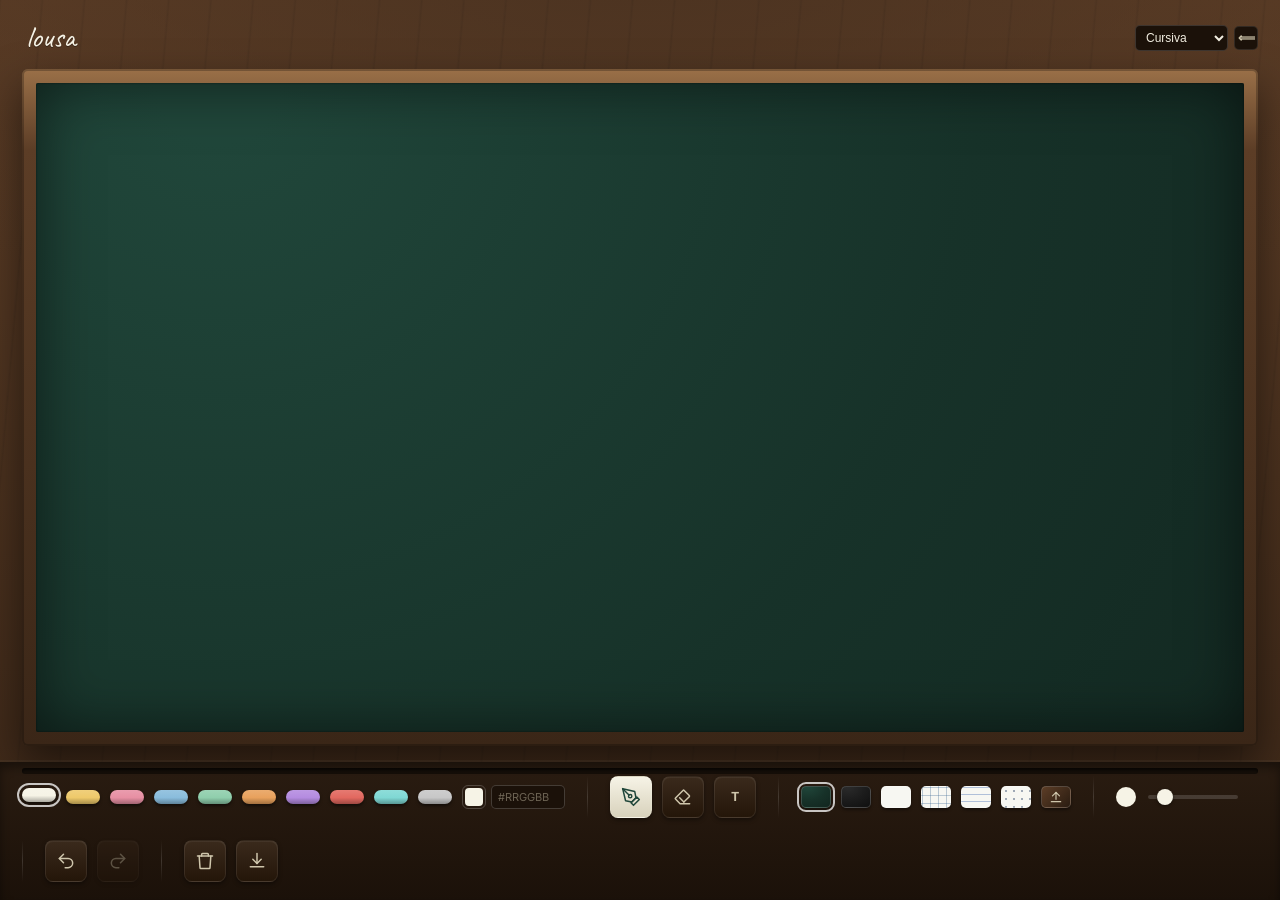
==== lousa-digital/index.html @ 0fb77d77 "Atualização da estrutura do js." ====
<!DOCTYPE html>
<html lang="pt-BR">
<head>
<meta charset="UTF-8">
<meta name="viewport" content="width=device-width, initial-scale=1.0, maximum-scale=1, user-scalable=no">
<title>Lousa Digital</title>
<link rel="preconnect" href="https://fonts.googleapis.com">
<link href="https://fonts.googleapis.com/css2?family=Caveat:wght@500;700&family=Inter:wght@400;500;600&family=Pacifico&family=Architects+Daughter&family=Poppins:wght@500;600&display=swap" rel="stylesheet">
<link rel="stylesheet" href="css/style.css">
</head>
<body>

<div class="frame">
  <div class="label-row">
    <div class="label" id="boardLabel" contenteditable="true" spellcheck="false" title="Clique para renomear a lousa">lousa</div>
    <div class="label-tools">
      <select id="labelFont" title="Fonte do título">
        <option value="'Caveat', cursive">Cursiva</option>
        <option value="'Pacifico', cursive">Assinatura</option>
        <option value="'Architects Daughter', cursive">Manuscrita</option>
        <option value="'Poppins', sans-serif">Moderna</option>
        <option value="Georgia, serif">Clássica</option>
        <option value="'Courier New', monospace">Máquina</option>
      </select>
      <button class="ttbtn" id="labelAlignBtn" title="Alinhamento do título (clique para alternar)">⟸</button>
    </div>
  </div>

  <div class="board-wrap">
    <canvas id="boardBg"></canvas>
    <canvas id="board"></canvas>
    <div id="textLayer"></div>
    <div class="text-toolbar" id="textToolbar">
      <select id="ttFont">
        <option value="'Caveat', cursive">Cursiva</option>
        <option value="'Inter', sans-serif">Moderna</option>
        <option value="Georgia, serif">Clássica</option>
        <option value="'Courier New', monospace">Máquina</option>
      </select>
      <input type="range" id="ttSize" min="14" max="72" value="28" title="Tamanho da letra">
      <button class="ttbtn" id="ttBold" title="Negrito">B</button>
      <button class="ttbtn" id="ttItalic" title="Itálico" style="font-style:italic;">I</button>
      <button class="ttbtn" id="ttUnderline" title="Sublinhado" style="text-decoration:underline;">U</button>
      <button class="ttbtn" id="ttStrike" title="Tachado" style="text-decoration:line-through;">T</button>
      <button class="ttbtn" id="ttAlign" title="Alinhamento (clique para alternar)">⟸</button>
      <div class="tt-sep"></div>
      <button class="tt-color" data-color="#f6f3e6" style="background:#f6f3e6" title="Texto branco"></button>
      <button class="tt-color" data-color="#eec96a" style="background:#eec96a" title="Texto amarelo"></button>
      <button class="tt-color" data-color="#e78fa3" style="background:#e78fa3" title="Texto rosa"></button>
      <button class="tt-color" data-color="#89bcdc" style="background:#89bcdc" title="Texto azul"></button>
      <button class="tt-color" data-color="#8fceac" style="background:#8fceac" title="Texto verde"></button>
      <button class="tt-color" data-color="#e8a15c" style="background:#e8a15c" title="Texto laranja"></button>
      <button class="tt-color" data-color="#b48be0" style="background:#b48be0" title="Texto roxo"></button>
      <button class="tt-color" data-color="#232323" style="background:#232323" title="Texto preto"></button>
      <div class="hex-wrap" title="Cor de texto personalizada (hexadecimal)">
        <input type="color" id="ttColorPicker" class="color-picker-native" value="#f6f3e6" tabindex="-1">
        <input type="text" id="ttColorHex" class="hex-input" placeholder="#RRGGBB" maxlength="7" spellcheck="false">
      </div>
      <div class="tt-sep"></div>
      <button class="tt-bg" data-bg="" title="Sem destaque">∅</button>
      <button class="tt-bg" data-bg="rgba(255,224,90,0.55)" style="background:rgba(255,224,90,0.55)" title="Destaque amarelo"></button>
      <button class="tt-bg" data-bg="rgba(255,255,255,0.32)" style="background:rgba(255,255,255,0.32)" title="Destaque branco"></button>
      <button class="tt-bg" data-bg="rgba(137,188,220,0.4)" style="background:rgba(137,188,220,0.4)" title="Destaque azul"></button>
      <div class="tt-sep"></div>
      <button class="ttbtn trash" id="ttDelete" title="Excluir caixa">✕</button>
    </div>
  </div>

  <div class="tray">
    <div class="tray-groove"></div>

    <div class="group" id="chalkGroup">
      <button class="chalk active" data-color="#f6f3e6" style="--c:#f6f3e6" title="Giz branco"></button>
      <button class="chalk" data-color="#eec96a" style="--c:#eec96a" title="Giz amarelo"></button>
      <button class="chalk" data-color="#e78fa3" style="--c:#e78fa3" title="Giz rosa"></button>
      <button class="chalk" data-color="#89bcdc" style="--c:#89bcdc" title="Giz azul"></button>
      <button class="chalk" data-color="#8fceac" style="--c:#8fceac" title="Giz verde"></button>
      <button class="chalk" data-color="#e8a15c" style="--c:#e8a15c" title="Giz laranja"></button>
      <button class="chalk" data-color="#b48be0" style="--c:#b48be0" title="Giz roxo"></button>
      <button class="chalk" data-color="#e2685f" style="--c:#e2685f" title="Giz vermelho"></button>
      <button class="chalk" data-color="#7fd8d4" style="--c:#7fd8d4" title="Giz ciano"></button>
      <button class="chalk" data-color="#c7c7c7" style="--c:#c7c7c7" title="Giz cinza"></button>
      <div class="hex-wrap" title="Cor personalizada (hexadecimal)">
        <input type="color" id="chalkColorPicker" class="color-picker-native" value="#f6f3e6" tabindex="-1">
        <input type="text" id="chalkHexInput" class="hex-input" placeholder="#RRGGBB" maxlength="7" spellcheck="false">
      </div>
    </div>

    <div class="divider"></div>

    <div class="group">
      <button class="tool-btn active" id="penBtn" title="Giz (desenhar)">
        <svg viewBox="0 0 24 24" fill="none" stroke="currentColor" stroke-width="1.8" stroke-linecap="round" stroke-linejoin="round"><path d="M12 19l7-7 3 3-7 7-3-3z"/><path d="M18 13l-1.5-7.5L2 2l3.5 14.5L13 18l5-5z"/><path d="M2 2l7.586 7.586"/><circle cx="11" cy="11" r="2"/></svg>
      </button>
      <button class="tool-btn" id="eraserBtn" title="Apagador">
        <svg viewBox="0 0 24 24" fill="none" stroke="currentColor" stroke-width="1.8" stroke-linecap="round" stroke-linejoin="round"><path d="M20 20H8.5L3 14.5a1 1 0 0 1 0-1.4l9-9a1 1 0 0 1 1.4 0l6.1 6.1a1 1 0 0 1 0 1.4L13 18"/><path d="M8 13l5 5"/></svg>
      </button>
      <button class="tool-btn" id="textBtn" title="Caixa de texto (clique para inserir, ou arraste na lousa para escolher o tamanho)">
        <svg viewBox="0 0 24 24" fill="none" stroke="currentColor" stroke-width="1.8" stroke-linecap="round" stroke-linejoin="round"><text x="12" y="17" font-size="15" font-family="Inter, sans-serif" font-weight="700" text-anchor="middle" stroke="none" fill="currentColor">T</text></svg>
      </button>
    </div>

    <div class="divider"></div>

    <div class="group" id="bgGroup" title="Plano de fundo">
      <button class="bg-swatch bg-green active" data-bg="green" title="Quadro verde"></button>
      <button class="bg-swatch bg-black" data-bg="black" title="Quadro preto"></button>
      <button class="bg-swatch bg-white" data-bg="white" title="Lousa branca"></button>
      <button class="bg-swatch bg-grid" data-bg="grid" title="Quadriculada"></button>
      <button class="bg-swatch bg-lined" data-bg="lined" title="Pautada (linhas)"></button>
      <button class="bg-swatch bg-dots" data-bg="dots" title="Pontilhada"></button>
      <label class="bg-swatch bg-custom" id="bgUploadLabel" title="Carregar imagem de fundo do computador">
        <svg viewBox="0 0 24 24" fill="none" stroke="currentColor" stroke-width="2" stroke-linecap="round" stroke-linejoin="round"><path d="M12 16V4"/><path d="M6 10l6-6 6 6"/><path d="M4 20h16"/></svg>
        <input type="file" id="bgUploadInput" accept="image/*">
      </label>
    </div>

    <div class="divider" id="bgAdjustDivider" style="display:none;"></div>

    <div class="group bg-adjust-group" id="bgAdjustPanel" style="display:none;" title="Ajustar imagem de fundo">
      <span class="bg-adjust-icon" title="Zoom">🔍</span>
      <input type="range" id="bgZoomRange" min="40" max="300" value="100" title="Zoom da imagem (diminua para caber tudo)">
      <span class="bg-adjust-icon" title="Posição horizontal">↔</span>
      <input type="range" id="bgPosXRange" min="0" max="100" value="50" title="Posição horizontal">
      <span class="bg-adjust-icon" title="Posição vertical">↕</span>
      <input type="range" id="bgPosYRange" min="0" max="100" value="50" title="Posição vertical">
      <button class="ttbtn" id="bgResetAdjust" title="Redefinir imagem">↺</button>
    </div>

    <div class="divider"></div>

    <div class="size-wrap">
      <div class="size-dot"><span id="sizePreview"></span></div>
      <input type="range" id="sizeRange" min="2" max="34" value="6">
    </div>

    <div class="divider"></div>

    <div class="group">
      <button class="tool-btn" id="undoBtn" title="Desfazer (Ctrl+Z)">
        <svg viewBox="0 0 24 24" fill="none" stroke="currentColor" stroke-width="1.8" stroke-linecap="round" stroke-linejoin="round"><path d="M9 14L4 9l5-5"/><path d="M4 9h10.5A5.5 5.5 0 0 1 20 14.5v0A5.5 5.5 0 0 1 14.5 20H11"/></svg>
      </button>
      <button class="tool-btn" id="redoBtn" title="Refazer (Ctrl+Y)">
        <svg viewBox="0 0 24 24" fill="none" stroke="currentColor" stroke-width="1.8" stroke-linecap="round" stroke-linejoin="round"><path d="M15 14l5-5-5-5"/><path d="M20 9H9.5A5.5 5.5 0 0 0 4 14.5v0A5.5 5.5 0 0 0 9.5 20H13"/></svg>
      </button>
    </div>

    <div class="divider"></div>

    <div class="group">
      <button class="tool-btn" id="clearBtn" title="Limpar lousa">
        <svg viewBox="0 0 24 24" fill="none" stroke="currentColor" stroke-width="1.8" stroke-linecap="round" stroke-linejoin="round"><path d="M3 6h18"/><path d="M8 6V4a1 1 0 0 1 1-1h6a1 1 0 0 1 1 1v2"/><path d="M19 6l-1 14a1 1 0 0 1-1 1H7a1 1 0 0 1-1-1L5 6"/></svg>
      </button>
      <button class="tool-btn" id="saveBtn" title="Salvar como imagem">
        <svg viewBox="0 0 24 24" fill="none" stroke="currentColor" stroke-width="1.8" stroke-linecap="round" stroke-linejoin="round"><path d="M12 3v12"/><path d="M7 10l5 5 5-5"/><path d="M4 19h16"/></svg>
      </button>
    </div>
  </div>
</div>

<script type="module" src="js/app.js"></script>

</body>
</html>
---- lousa-digital/css/style.css ----
:root{
    --wood-dark:#3a2617;
    --wood:#5c3d26;
    --wood-light:#7d5636;
    --wood-highlight:#9a7048;
    --tray-bg:#2a1c11;
    --board-a:#173229;
    --board-b:#20463a;
    --chalk-white:#f6f3e6;
    --chalk-yellow:#eec96a;
    --chalk-pink:#e78fa3;
    --chalk-blue:#89bcdc;
    --chalk-mint:#8fceac;
    --ink:#f1ede0;
    --ink-dim:#cfc6ac;
  }

  *{ box-sizing:border-box; }

  html,body{
    height:100%;
    margin:0;
    background:#0f0b08;
    font-family:'Inter',sans-serif;
    color:var(--ink);
    overflow:hidden;
  }

  .frame{
    position:relative;
    height:100vh;
    width:100vw;
    padding:22px 22px 0;
    background:
      radial-gradient(120% 90% at 50% -10%, #4a3220 0%, transparent 60%),
      linear-gradient(180deg, var(--wood) 0%, var(--wood-dark) 100%);
    display:flex;
    flex-direction:column;
    gap:16px;
  }

  .frame::before{
    content:"";
    position:absolute; inset:0;
    background-image: repeating-linear-gradient(95deg, rgba(0,0,0,0.08) 0px, transparent 2px, transparent 40px, rgba(0,0,0,0.06) 42px);
    pointer-events:none;
    mix-blend-mode:multiply;
  }

  .label-row{
    position:relative;
    z-index:2;
    display:flex;
    align-items:center;
    gap:10px;
    width:100%;
  }

  .label{
    font-family:'Caveat', cursive;
    font-size:1.9rem;
    color:var(--chalk-white);
    line-height:1;
    padding-left:4px;
    text-shadow:0 1px 0 rgba(0,0,0,0.35);
    display:block;
    flex:1 1 auto;
    min-width:0;
    cursor:text;
    outline:none;
    border-bottom:1px dashed transparent;
    transition: border-color .15s ease;
    white-space:nowrap;
    overflow:hidden;
    text-overflow:ellipsis;
  }
  .label:hover{ border-bottom-color: rgba(255,255,255,0.35); }
  .label:focus{ border-bottom-color: rgba(255,255,255,0.6); white-space:normal; overflow:visible; }
  .label::after{
    content:'✎';
    font-family:'Inter',sans-serif;
    font-size:0.85rem;
    margin-left:8px;
    opacity:0;
    transition:opacity .15s ease;
    vertical-align:middle;
  }
  .label:hover::after, .label:focus::after{ opacity:0.6; }

  .label-tools{
    display:flex;
    align-items:center;
    gap:6px;
    flex-shrink:0;
  }
  .label-tools select{
    background:#1b1109;
    color:var(--ink);
    border:1px solid rgba(255,255,255,0.15);
    border-radius:5px;
    font-size:12px;
    padding:4px 6px;
    max-width:110px;
    cursor:pointer;
  }

  .board-wrap{
    position:relative;
    z-index:1;
    flex:1;
    min-height:0;
    border-radius:6px;
    padding:14px;
    background:linear-gradient(180deg, var(--wood-highlight), var(--wood) 12%, var(--wood-dark) 100%);
    box-shadow:
      inset 0 0 0 2px rgba(0,0,0,0.25),
      0 18px 40px rgba(0,0,0,0.5);
  }

  #boardBg{
    position:absolute;
    z-index:0;
    border-radius:2px;
    pointer-events:none;
  }

  #board{
    display:block;
    position:relative;
    z-index:1;
    width:100%;
    height:100%;
    border-radius:2px;
    background:transparent;
    box-shadow: inset 0 0 60px rgba(0,0,0,0.55), inset 0 0 2px rgba(0,0,0,0.6);
    touch-action:none;
    cursor: crosshair;
  }

  .tray{
    position:relative;
    z-index:2;
    flex-shrink:0;
    margin:0 -22px;
    padding:14px 22px 18px;
    background:linear-gradient(180deg, var(--tray-bg), #1b1109);
    box-shadow: inset 0 6px 10px rgba(0,0,0,0.4), 0 -2px 0 rgba(255,255,255,0.03);
    display:flex;
    align-items:center;
    gap:22px;
    flex-wrap:wrap;
  }

  .tray-groove{
    position:absolute;
    top:6px; left:22px; right:22px;
    height:6px;
    border-radius:3px;
    background:rgba(0,0,0,0.45);
    box-shadow: inset 0 2px 3px rgba(0,0,0,0.6);
  }

  .group{
    display:flex;
    align-items:center;
    gap:10px;
  }

  .divider{
    width:1px;
    align-self:stretch;
    background:linear-gradient(180deg, transparent, rgba(255,255,255,0.14), transparent);
  }

  /* chalk sticks */
  .chalk{
    --c: var(--chalk-white);
    width:34px;
    height:14px;
    border-radius:7px;
    background: linear-gradient(180deg, color-mix(in srgb, var(--c) 88%, white), var(--c) 55%, color-mix(in srgb, var(--c) 70%, black));
    border:none;
    cursor:pointer;
    position:relative;
    box-shadow: 0 2px 3px rgba(0,0,0,0.5);
    transition: transform .12s ease;
  }
  .chalk:hover{ transform:translateY(-2px); }
  .chalk.active{
    outline:2px solid rgba(255,255,255,0.75);
    outline-offset:3px;
    transform:translateY(-2px);
  }

  .tool-btn{
    width:42px; height:42px;
    border-radius:8px;
    border:1px solid rgba(255,255,255,0.08);
    background: linear-gradient(180deg, #3a2a1c, #241609);
    color: var(--ink-dim);
    display:flex; align-items:center; justify-content:center;
    cursor:pointer;
    box-shadow: 0 2px 4px rgba(0,0,0,0.4), inset 0 1px 0 rgba(255,255,255,0.05);
    transition: color .12s ease, transform .12s ease, background .12s ease;
  }
  .tool-btn svg{ width:20px; height:20px; }
  .tool-btn:hover{ color:var(--ink); transform:translateY(-1px); }
  .tool-btn:active{ transform:translateY(0); }
  .tool-btn.active{
    color:#20463a;
    background: linear-gradient(180deg, var(--chalk-white), #d8d2bc);
  }
  .tool-btn:disabled{ opacity:.35; cursor:default; transform:none; }

  .size-wrap{
    display:flex; align-items:center; gap:10px;
    color:var(--ink-dim);
  }
  .size-dot{
    width:20px; height:20px;
    border-radius:50%;
    background:var(--chalk-white);
    display:flex; align-items:center; justify-content:center;
    flex-shrink:0;
  }
  .size-dot span{
    display:block; border-radius:50%; background:#20463a;
  }
  input[type=range]{
    -webkit-appearance:none;
    width:90px;
    height:4px;
    border-radius:2px;
    background: rgba(255,255,255,0.15);
    outline:none;
  }
  input[type=range]::-webkit-slider-thumb{
    -webkit-appearance:none;
    width:16px; height:16px;
    border-radius:50%;
    background:var(--chalk-white);
    cursor:pointer;
    box-shadow:0 1px 3px rgba(0,0,0,0.5);
  }
  input[type=range]::-moz-range-thumb{
    width:16px; height:16px;
    border-radius:50%;
    background:var(--chalk-white);
    border:none;
    cursor:pointer;
  }

  /* background swatches */
  .bg-swatch{
    width:30px; height:22px;
    border-radius:5px;
    border:1px solid rgba(255,255,255,0.18);
    cursor:pointer;
    padding:0;
    box-shadow:0 2px 3px rgba(0,0,0,0.4);
    transition: transform .12s ease;
    background-size: 8px 8px;
  }
  .bg-swatch:hover{ transform:translateY(-2px); }
  .bg-swatch.active{
    outline:2px solid rgba(255,255,255,0.75);
    outline-offset:2px;
  }
  .bg-swatch.bg-green{ background: radial-gradient(120% 120% at 20% 0%, #20463a, #173229 55%, #122720); }
  .bg-swatch.bg-black{ background: radial-gradient(120% 120% at 20% 0%, #2b2b2b, #1c1c1c 55%, #111111); }
  .bg-swatch.bg-white{ background:#f7f7f2; }
  .bg-swatch.bg-grid{ background-color:#f7f7f2; background-image:
      linear-gradient(rgba(70,110,150,0.35) 1px, transparent 1px),
      linear-gradient(90deg, rgba(70,110,150,0.35) 1px, transparent 1px);
    background-size:8px 8px; }
  .bg-swatch.bg-lined{ background-color:#f7f7f2; background-image: linear-gradient(rgba(70,110,180,0.4) 1px, transparent 1px);
    background-size:100% 7px; }
  .bg-swatch.bg-dots{ background-color:#f7f7f2; background-image: radial-gradient(rgba(70,90,120,0.5) 1px, transparent 1.4px);
    background-size:8px 8px; }
  .bg-swatch.bg-custom{
    background:linear-gradient(135deg,#5c3d26,#2a1c11);
    display:flex; align-items:center; justify-content:center;
    color:var(--ink-dim);
  }
  .bg-swatch.bg-custom svg{ width:14px; height:14px; pointer-events:none; }
  .bg-swatch.bg-custom.has-image{ background-size:cover; background-position:center; }
  #bgUploadInput{ display:none; }

  .bg-adjust-group{
    display:flex;
    align-items:center;
    gap:6px;
  }
  .bg-adjust-group input[type=range]{ width:58px; }
  .bg-adjust-icon{
    font-size:13px;
    opacity:0.75;
    line-height:1;
  }

  /* hex color input + native color picker */
  .hex-wrap{
    display:flex;
    align-items:center;
    gap:5px;
  }
  .color-picker-native{
    width:24px; height:24px;
    padding:0;
    border:1px solid rgba(255,255,255,0.2);
    border-radius:6px;
    background:none;
    cursor:pointer;
  }
  .color-picker-native::-webkit-color-swatch-wrapper{ padding:2px; }
  .color-picker-native::-webkit-color-swatch{ border:none; border-radius:4px; }
  .hex-input{
    width:74px;
    height:24px;
    background:#1b1109;
    color:var(--ink);
    border:1px solid rgba(255,255,255,0.18);
    border-radius:5px;
    font-size:11px;
    font-family:'Inter',sans-serif;
    padding:0 6px;
  }
  .hex-input:focus{ outline:1px solid rgba(255,255,255,0.45); }
  .hex-input::placeholder{ color:rgba(207,198,172,0.45); }

  /* text boxes on the board */
  #textLayer{
    position:absolute;
    pointer-events:none;
    z-index:3;
  }
  /* Enquanto a caneta ou a borracha está ativa, a lousa (canvas) passa a ficar
     acima das imagens/caixas de texto, permitindo que o giz desenhe por cima delas. */
  .board-wrap.drawing-mode #textLayer{
    pointer-events:none;
    z-index:0;
  }
  .text-box{
    position:absolute;
    display:flex;
    flex-direction:column;
    min-width:40px;
    min-height:1.6em;
    max-width:96%;
    pointer-events:auto;
    border-radius:4px;
    padding:10px 6px 4px;
  }
  .text-box.selected{
    outline:1.5px dashed rgba(255,255,255,0.55);
    background:rgba(255,255,255,0.04);
  }
  .text-drag-preview{
    position:absolute;
    border:1.5px dashed rgba(255,255,255,0.65);
    background:rgba(255,255,255,0.06);
    border-radius:4px;
    pointer-events:none;
    z-index:4;
  }
  .resize-handle{
    position:absolute;
    width:11px; height:11px;
    border-radius:3px;
    background:var(--chalk-white);
    border:1px solid rgba(0,0,0,0.5);
    box-shadow:0 1px 2px rgba(0,0,0,0.5);
    display:none;
    z-index:2;
  }
  .text-box.selected .resize-handle{ display:block; }
  .resize-handle.rh-n{ top:-6px; left:50%; margin-left:-5.5px; cursor:ns-resize; }
  .resize-handle.rh-s{ bottom:-6px; left:50%; margin-left:-5.5px; cursor:ns-resize; }
  .resize-handle.rh-e{ right:-6px; top:50%; margin-top:-5.5px; cursor:ew-resize; }
  .resize-handle.rh-w{ left:-6px; top:50%; margin-top:-5.5px; cursor:ew-resize; }
  .resize-handle.rh-ne{ top:-6px; right:-6px; cursor:nesw-resize; }
  .resize-handle.rh-nw{ top:-6px; left:-6px; cursor:nwse-resize; }
  .resize-handle.rh-se{ bottom:-6px; right:-6px; cursor:nwse-resize; }
  .resize-handle.rh-sw{ bottom:-6px; left:-6px; cursor:nesw-resize; }
  .text-box-bar{
    position:absolute;
    top:-2px; left:0; right:0;
    height:16px;
    display:none;
    align-items:center;
    justify-content:space-between;
    cursor:grab;
    padding:0 3px;
    user-select:none;
  }
  .text-box.selected .text-box-bar{ display:flex; }
  .text-box-bar .grip{
    color:rgba(255,255,255,0.6);
    font-size:10px;
    letter-spacing:1px;
  }
  .text-box-bar .del{
    width:15px; height:15px;
    border-radius:50%;
    border:none;
    background:#c0555a;
    color:#fff;
    font-size:11px;
    line-height:15px;
    text-align:center;
    cursor:pointer;
    padding:0;
  }
  .text-box-content{
    outline:none;
    white-space:pre-wrap;
    word-break:break-word;
    min-width:20px;
    min-height:0;
    flex:1 1 auto;
    overflow-y:auto;
    cursor:text;
  }

  /* imagens coladas/soltas na lousa, arrastáveis e redimensionáveis */
  .image-box{
    position:absolute;
    display:flex;
    flex-direction:column;
    min-width:40px;
    min-height:40px;
    pointer-events:auto;
    border-radius:4px;
    padding:10px 4px 4px;
    cursor:default;
  }
  .image-box.selected{
    outline:1.5px dashed rgba(255,255,255,0.55);
    background:rgba(255,255,255,0.04);
  }
  .image-box.selected .resize-handle{ display:block; }
  .image-box-bar{
    position:absolute;
    top:-2px; left:0; right:0;
    height:16px;
    display:none;
    align-items:center;
    justify-content:space-between;
    cursor:grab;
    padding:0 3px;
    user-select:none;
  }
  .image-box.selected .image-box-bar{ display:flex; }
  .image-box-bar .grip{
    color:rgba(255,255,255,0.6);
    font-size:10px;
    letter-spacing:1px;
  }
  .image-box-bar .del{
    width:15px; height:15px;
    border-radius:50%;
    border:none;
    background:#c0555a;
    color:#fff;
    font-size:11px;
    line-height:15px;
    text-align:center;
    cursor:pointer;
    padding:0;
  }
  .image-box-content{
    display:block;
    width:100%;
    height:100%;
    flex:1 1 auto;
    object-fit:contain;
    border-radius:2px;
    pointer-events:none;
    user-select:none;
    -webkit-user-drag:none;
  }

  /* floating text toolbar */
  .text-toolbar{
    position:absolute;
    z-index:5;
    display:none;
    align-items:center;
    gap:6px;
    flex-wrap:wrap;
    max-width:min(620px, 92vw);
    background:linear-gradient(180deg, #3a2a1c, #241609);
    border:1px solid rgba(255,255,255,0.1);
    border-radius:8px;
    padding:6px 8px;
    box-shadow:0 6px 14px rgba(0,0,0,0.5);
    pointer-events:auto;
  }
  .text-toolbar.visible{ display:flex; }
  .tt-sep{
    width:1px;
    height:18px;
    background:rgba(255,255,255,0.14);
    flex-shrink:0;
  }
  .text-toolbar select{
    background:#1b1109;
    color:var(--ink);
    border:1px solid rgba(255,255,255,0.15);
    border-radius:5px;
    font-size:11px;
    padding:3px 4px;
    max-width:82px;
  }
  .text-toolbar input[type=range]{ width:56px; }
  .ttbtn{
    width:24px; height:24px;
    border-radius:5px;
    border:1px solid rgba(255,255,255,0.1);
    background:#1b1109;
    color:var(--ink-dim);
    font-size:12px;
    font-weight:700;
    cursor:pointer;
    display:flex; align-items:center; justify-content:center;
  }
  .ttbtn.on{ color:#20463a; background:linear-gradient(180deg, var(--chalk-white), #d8d2bc); }
  .ttbtn.trash{ background:#5a2222; color:#f2d9d9; }
  .tt-color{
    width:16px; height:16px;
    border-radius:50%;
    border:1px solid rgba(0,0,0,0.3);
    cursor:pointer;
    padding:0;
  }
  .tt-color.on{ outline:2px solid #fff; outline-offset:1px; }

  .tt-bg{
    width:18px; height:18px;
    border-radius:5px;
    border:1px solid rgba(255,255,255,0.25);
    cursor:pointer;
    padding:0;
    background:#1b1109;
    color:var(--ink-dim);
    font-size:10px;
    line-height:16px;
  }
  .tt-bg.on{ outline:2px solid #fff; outline-offset:1px; }

  @media (max-width: 720px){
    .frame{ padding:12px 12px 0; }
    .tray{ margin:0 -12px; padding:10px 12px 14px; gap:14px; justify-content:center; }
    .label{ font-size:1.5rem; }
    .tool-btn{ width:38px; height:38px; }
  }
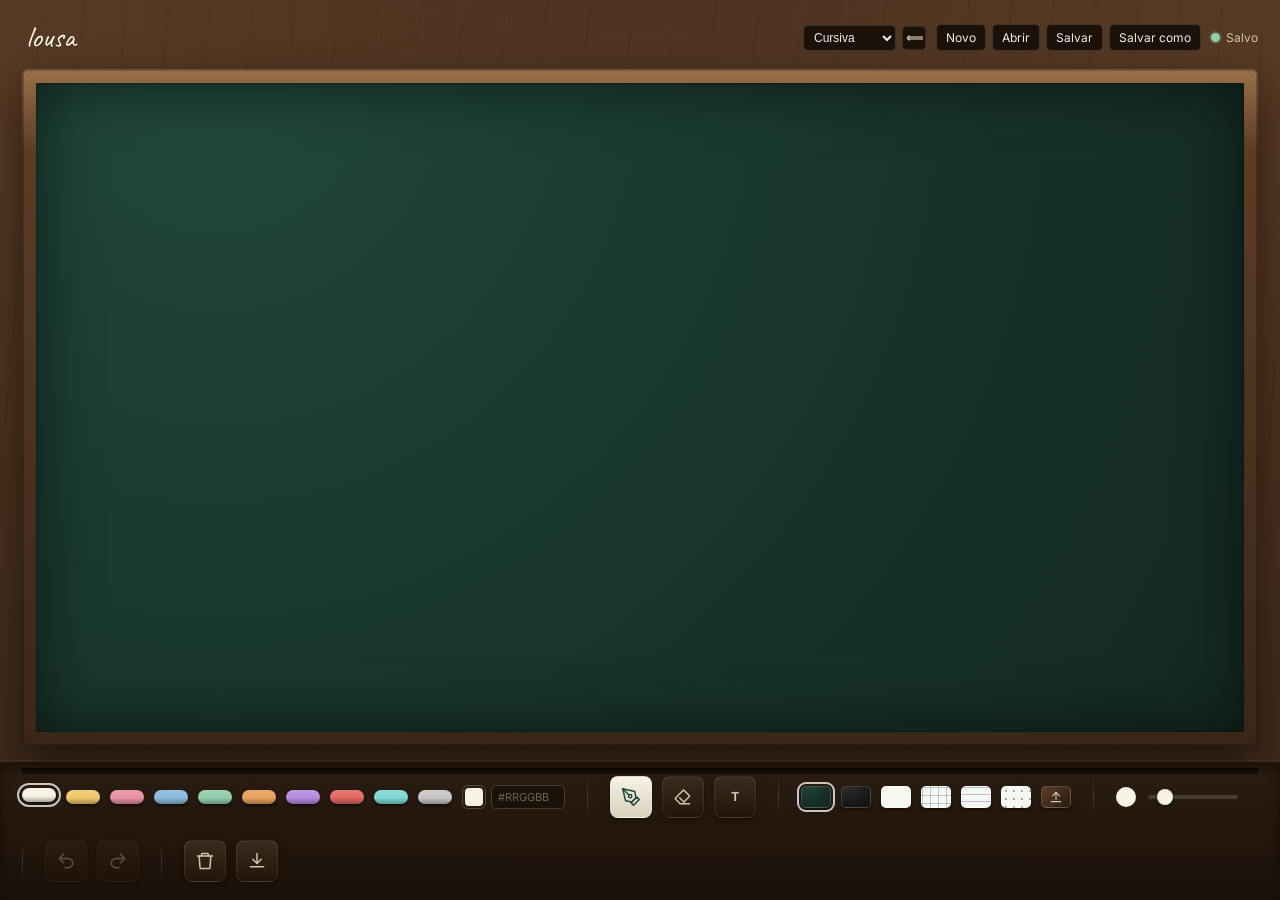
==== commit 5be0a9c2: "Nova funcionalidade de salvar lousas." ====
--- a/lousa-digital/index.html
+++ b/lousa-digital/index.html
@@ -23,6 +23,14 @@
         <option value="'Courier New', monospace">Máquina</option>
       </select>
       <button class="ttbtn" id="labelAlignBtn" title="Alinhamento do título (clique para alternar)">⟸</button>
+    </div>
+    <div class="project-bar" role="toolbar" aria-label="Projeto">
+      <button class="pbtn" id="projNewBtn" title="Novo projeto (limpa a lousa e começa outro)">Novo</button>
+      <button class="pbtn" id="projOpenBtn" title="Abrir um projeto (.lousa) — Ctrl+O">Abrir</button>
+      <button class="pbtn" id="projSaveBtn" title="Salvar projeto (.lousa) — Ctrl+S">Salvar</button>
+      <button class="pbtn" id="projSaveAsBtn" title="Salvar uma cópia com outro nome — Ctrl+Shift+S">Salvar como</button>
+      <span class="project-file" id="projectFile" hidden></span>
+      <span class="project-status" id="projectStatus" role="status" aria-live="polite"><span class="dot"></span><span class="txt">Salvo</span></span>
     </div>
   </div>
 
--- a/lousa-digital/css/style.css
+++ b/lousa-digital/css/style.css
@@ -548,9 +548,105 @@
   }
   .tt-bg.on{ outline:2px solid #fff; outline-offset:1px; }
 
+
+  /* Projetos: Novo / Abrir / Salvar / Salvar como + indicador de alterações */
+  .project-bar{
+    display:flex;
+    align-items:center;
+    gap:6px;
+    flex-shrink:0;
+  }
+  .pbtn{
+    background:#1b1109;
+    color:var(--ink);
+    border:1px solid rgba(255,255,255,0.15);
+    border-radius:5px;
+    font-family:'Inter',sans-serif;
+    font-size:12px;
+    padding:5px 9px;
+    cursor:pointer;
+    white-space:nowrap;
+    transition: background .12s ease, color .12s ease;
+  }
+  .pbtn:hover{ background:#2a1c11; }
+  .pbtn:active{ background:#120b06; }
+  .project-file{
+    font-size:11px;
+    color:var(--ink-dim);
+    max-width:150px;
+    overflow:hidden;
+    text-overflow:ellipsis;
+    white-space:nowrap;
+    margin-left:4px;
+  }
+  .project-file[hidden]{ display:none; }
+  .project-status{
+    display:flex;
+    align-items:center;
+    gap:6px;
+    font-size:12px;
+    color:var(--ink-dim);
+    white-space:nowrap;
+    margin-left:4px;
+  }
+  .project-status .dot{
+    width:9px; height:9px;
+    border-radius:50%;
+    background:var(--chalk-mint);
+    box-shadow:0 0 0 2px rgba(143,206,172,0.2);
+  }
+  .project-status.dirty{ color:var(--chalk-yellow); }
+  .project-status.dirty .dot{
+    background:var(--chalk-yellow);
+    box-shadow:0 0 0 2px rgba(238,201,106,0.25);
+  }
+
+  /* Caixas de diálogo (confirmar / nome do arquivo / erros) */
+  .lousa-dialog{
+    background:var(--tray-bg);
+    color:var(--ink);
+    border:1px solid rgba(255,255,255,0.15);
+    border-radius:10px;
+    padding:20px 22px 18px;
+    max-width:min(440px, 92vw);
+    font-family:'Inter',sans-serif;
+    box-shadow:0 18px 50px rgba(0,0,0,0.6);
+  }
+  .lousa-dialog::backdrop{ background:rgba(0,0,0,0.55); }
+  .lousa-dialog h2{ margin:0 0 8px; font-size:16px; font-weight:600; }
+  .lousa-dialog p{ margin:0 0 14px; font-size:13px; line-height:1.45; color:var(--ink-dim); overflow-wrap:anywhere; }
+  .lousa-dialog-input{
+    width:100%;
+    background:#1b1109;
+    color:var(--ink);
+    border:1px solid rgba(255,255,255,0.2);
+    border-radius:6px;
+    padding:8px 10px;
+    font-size:14px;
+    font-family:'Inter',sans-serif;
+    margin-bottom:14px;
+  }
+  .lousa-dialog-input:focus{ outline:1px solid rgba(255,255,255,0.5); }
+  .lousa-dialog-buttons{ display:flex; justify-content:flex-end; gap:8px; flex-wrap:wrap; }
+  .dlg-btn{
+    border-radius:7px;
+    border:1px solid rgba(255,255,255,0.12);
+    background:linear-gradient(180deg, #3a2a1c, #241609);
+    color:var(--ink);
+    font-family:'Inter',sans-serif;
+    font-size:13px;
+    padding:7px 14px;
+    cursor:pointer;
+  }
+  .dlg-btn:hover{ filter:brightness(1.15); }
+  .dlg-btn.primary{ color:#20463a; background:linear-gradient(180deg, var(--chalk-white), #d8d2bc); font-weight:600; }
+  .dlg-btn.danger{ background:#5a2222; color:#f2d9d9; }
+
   @media (max-width: 720px){
     .frame{ padding:12px 12px 0; }
     .tray{ margin:0 -12px; padding:10px 12px 14px; gap:14px; justify-content:center; }
     .label{ font-size:1.5rem; }
+    .label-row{ flex-wrap:wrap; }
+    .project-bar{ width:100%; flex-wrap:wrap; }
     .tool-btn{ width:38px; height:38px; }
   }
